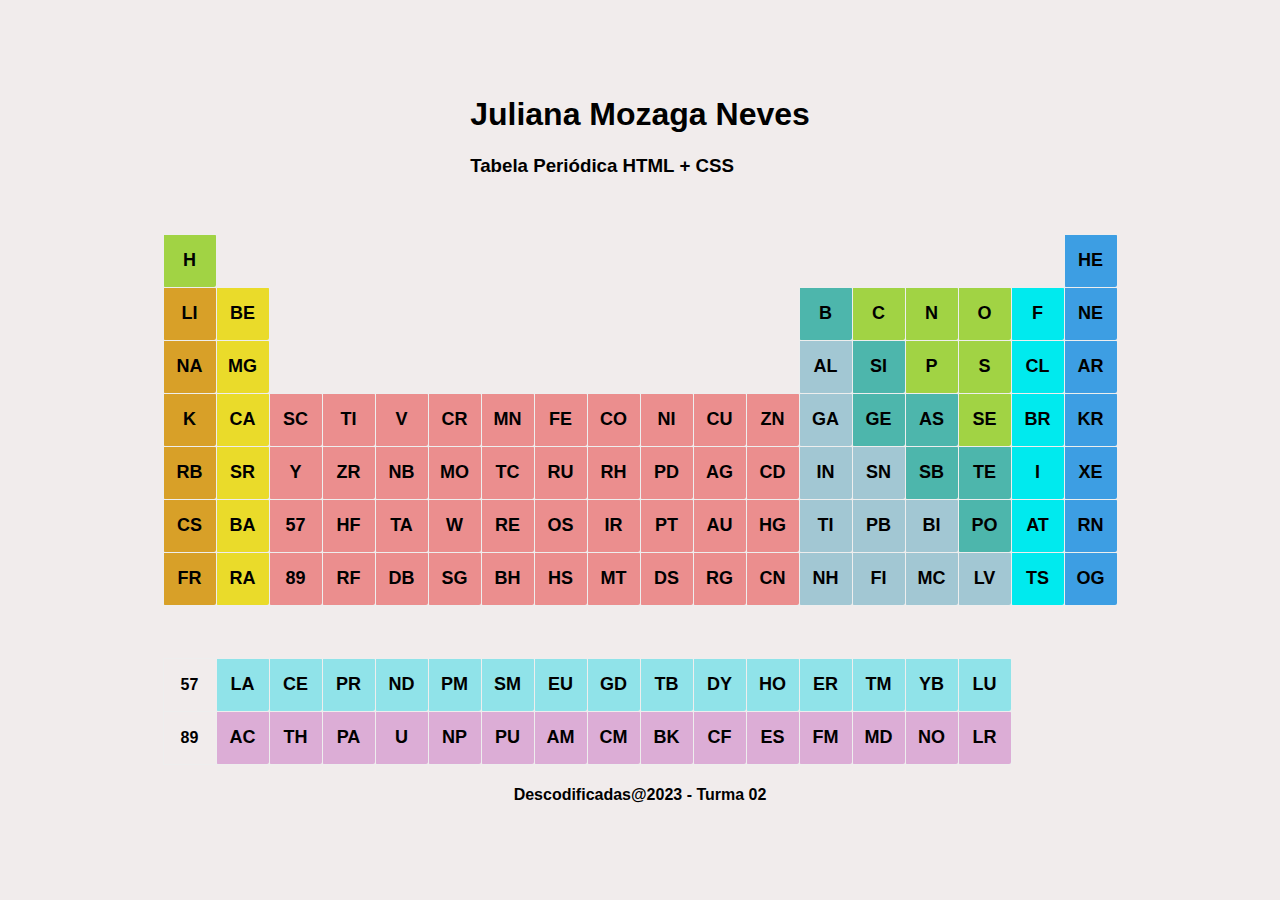
==== index.html @ 207abd20 "Tabela Periódica com Table Tag" ====
<!DOCTYPE html>
<html lang="en">
<head>
    <meta charset="UTF-8">
    <meta name="viewport" content="width=device-width, initial-scale=1.0">
    <link rel="stylesheet" href="styles.css">
    <title>Tabela Periódica</title>
</head>
<body>
    <section >
    <h1>Juliana Mozaga Neves</h1>  
    <h3>Tabela Periódica HTML + CSS</h3>
    </section>  

    <section>

    <table border="1" bgcolor='white'>
               
        <tr>
        <td bgcolor="lime">h</td>
        <td class="vazio" colspan="16"></td>
        <td bgcolor="blue">he</td>
        </tr>
        
        <tr>
        <td bgcolor="orange">li</td>
        <td bgcolor="yellow">be</td>
        <td class="vazio" colspan="10"></td>
        <td bgcolor="green">b</td>
        <td bgcolor="lime">c</td>
        <td bgcolor="lime">n</td>
        <td bgcolor="lime">o</td>
        <td bgcolor="light sea green">f</td>
        <td bgcolor="blue">ne</td>
        </tr>
        
        <tr>
        <td bgcolor="orange">na</td>
        <td bgcolor="yellow">mg</td>
        <td class="vazio" colspan="10"></td>
        <td bgcolor="gray">al</td>
        <td bgcolor="green">si</td>
        <td bgcolor="lime">p</td>
        <td bgcolor="lime">s</td>
        <td bgcolor="light sea green">cl</td>
        <td bgcolor="blue">ar</td>
        </tr> 
        
        <tr>
        <td bgcolor="orange">k</td>
        <td bgcolor="yellow">ca</td>
        <td bgcolor="pink">sc</td>
        <td bgcolor="pink">ti</td>
        <td bgcolor="pink">v</td>
        <td bgcolor="pink">cr</td>
        <td bgcolor="pink">mn</td>
        <td bgcolor="pink">fe</td>
        <td bgcolor="pink">co</td>
        <td bgcolor="pink">ni</td>
        <td bgcolor="pink">Cu</td>
        <td bgcolor="pink">zn</td>
        <td bgcolor="gray">ga</td>
        <td bgcolor="green">ge</td>
        <td bgcolor="green">as</td>
        <td bgcolor="lime">se</td>
        <td bgcolor="light sea green">br</td>
        <td bgcolor="blue">kr</td>
        </tr>
        
        <tr>
        <td bgcolor="orange">rb</td>
        <td bgcolor="yellow">sr</td>
        <td bgcolor="pink">y</td>
        <td bgcolor="pink">zr</td>
        <td bgcolor="pink">nb</td>
        <td bgcolor="pink">mo</td>
        <td bgcolor="pink">tc</td>
        <td bgcolor="pink">ru</td>
        <td bgcolor="pink">rh</td>
        <td bgcolor="pink">pd</td>
        <td bgcolor="pink">ag</td>
        <td bgcolor="pink">cd</td>
        <td bgcolor="gray">in</td>
        <td bgcolor="gray">sn</td>
        <td bgcolor="green">sb</td>
        <td bgcolor="green">te</td>
        <td bgcolor="light sea green">i</td>
        <td bgcolor="blue">xe</td>
        
        </tr>
        
        
        <tr>
        <td bgcolor="orange">cs</td>
        <td bgcolor="yellow">ba</td>
        <td bgcolor="pink">57</td>
        <td bgcolor="pink">hf</td>
        <td bgcolor="pink">ta</td>
        <td bgcolor="pink">w</td>
        <td bgcolor="pink">re</td>
        <td bgcolor="pink">os</td>
        <td bgcolor="pink">ir</td>
        <td bgcolor="pink">pt</td>
        <td bgcolor="pink">au</td>
        <td bgcolor="pink">hg</td>
        <td bgcolor="gray">ti</td>
        <td bgcolor="gray">pb</td>
        <td bgcolor="gray">bi</td>
        <td bgcolor="green">po</td>
        <td bgcolor="light sea green">at</td>
        <td bgcolor="blue">rn</td>
        
        </tr>
        
        <tr>
        <td bgcolor="orange">fr</td>
        <td bgcolor="yellow">ra</td>
        <td bgcolor="pink">89</td>
        <td bgcolor="pink">rf</td>
        <td bgcolor="pink">db</td>
        <td bgcolor="pink">sg</td>
        <td bgcolor="pink">bh</td>
        <td bgcolor="pink">hs</td>
        <td bgcolor="pink">mt</td>
        <td bgcolor="pink">ds</td>
        <td bgcolor="pink">rg</td>
        <td bgcolor="pink">cn</td>
        <td bgcolor="gray">nh</td>
        <td bgcolor="gray">fi</td>
        <td bgcolor="gray">Mc</td>
        <td bgcolor="gray">LV</td>
        <td bgcolor="light sea green">TS</td>
        <td bgcolor="blue">OG</td>
        
        </tr>
        <br>
        <td class="vazio"></td>
        <td class="vazio"></td>
        <td class="vazio" ></td>
        <td class="vazio" ></td>
        <td class="vazio"></td>
        <td class="vazio"></td>
        <td class="vazio"></td>
        <td class="vazio"></td>
        <td class="vazio"></td>
        <td class="vazio"></td>
        <td class="vazio"></td>
        <td class="vazio"></td>
        <td class="vazio"></td>
        <td class="vazio"></td>
        <td class="vazio"></td>
        <td class="vazio"></td>
        <td class="vazio"></td>
        <td class="vazio"></td>

        <tr class="separado">
        <th>57</th>
        <td class="cinquenta" >LA</td>
        <td class="cinquenta" >CE</td>
        <td class="cinquenta" >PR</td>
        <td class="cinquenta" >ND</td>
        <td class="cinquenta" >PM</td>
         <td class="cinquenta"  >SM</td>
         <td class="cinquenta"  >EU</td>
         <td class="cinquenta"  >GD</td>
         <td class="cinquenta"  >TB</td>
         <td class="cinquenta"  >DY</td>
         <td class="cinquenta"  >HO</td>
         <td class="cinquenta"  >ER</td>
         <td class="cinquenta"  >TM</td>
         <td class="cinquenta"  >YB</td>
         <td class="cinquenta"  >LU</td>
        </tr>

        <tr class="separado">
            <th>89</th>
            <td class="oitenta">AC</td>
            <td class="oitenta">TH</td>
            <td class="oitenta">PA</td>
            <td class="oitenta">U</td>
            <td class="oitenta">NP</td>
            <td class="oitenta">PU</td>
            <td class="oitenta">AM</td>
            <td class="oitenta">CM</td>
            <td class="oitenta">BK</td>
            <td class="oitenta">CF</td>
            <td class="oitenta">ES</td>
            <td class="oitenta">FM</td>
            <td class="oitenta">MD</td>
            <td class="oitenta">NO</td>
            <td class="oitenta">LR</td>

            </tr>
        
        
      
        
        
        
        </table>
    </section> 

    <section>
        <h4>Descodificadas@2023 - Turma 02</h4>
    </section>

</body>
</html>
---- styles.css ----
/* Estilos gerais */
body {
    font-family: Arial, sans-serif;
    background-color: #511d1d15;
    margin: 0;
    padding: 0;
    display: flex;
    justify-content: center;
    align-items: center;
    min-height: 100vh;
    display: flex;
    flex-direction: column;
}

table {
    border-collapse: collapse;
    margin-top: 20px;
    width: 100%;
    border:none;
    border-radius: 5px;
    background-color: transparent;
}

table h1 {
    text-align: center;
}

table td {
    text-align: center;
    width: 50px;
    height: 50px;
    font-weight: bold;
    font-size: 18px;
    text-transform: uppercase;
    border-radius: 2px;
    
}

/* Cores de fundo para os diferentes elementos */
td [colspan="16"]{
    border: none;
}
td[bgcolor="lime"] {
    background-color: rgb(161,211,68);
}

td[bgcolor="orange"] {
    background-color: rgb(216,160,40);
}

td[bgcolor="yellow"] {
    background-color: rgb(234,219,42);
}

td[bgcolor="green"] {
    background-color: rgb(77,182,172);
}

td[bgcolor="blue"] {
    background-color: rgb(61,158,227);
}

td[bgcolor="gray"] {
    background-color: rgb(162,199,211);
}

td[bgcolor="lightseagreen"] {
    background-color: rgb(112,203,235);
}

td[bgcolor="pink"] {
    background-color: rgb(235,142,142);
}

.vazio{
    border: none;
}
.separado{
   gap:50px;
   border:none;
   justify-content: end;
   
}
.cinquenta{
 background-color:rgb(144,227,233);
}

.oitenta{
 background-color: rgb(220,173,214);
}
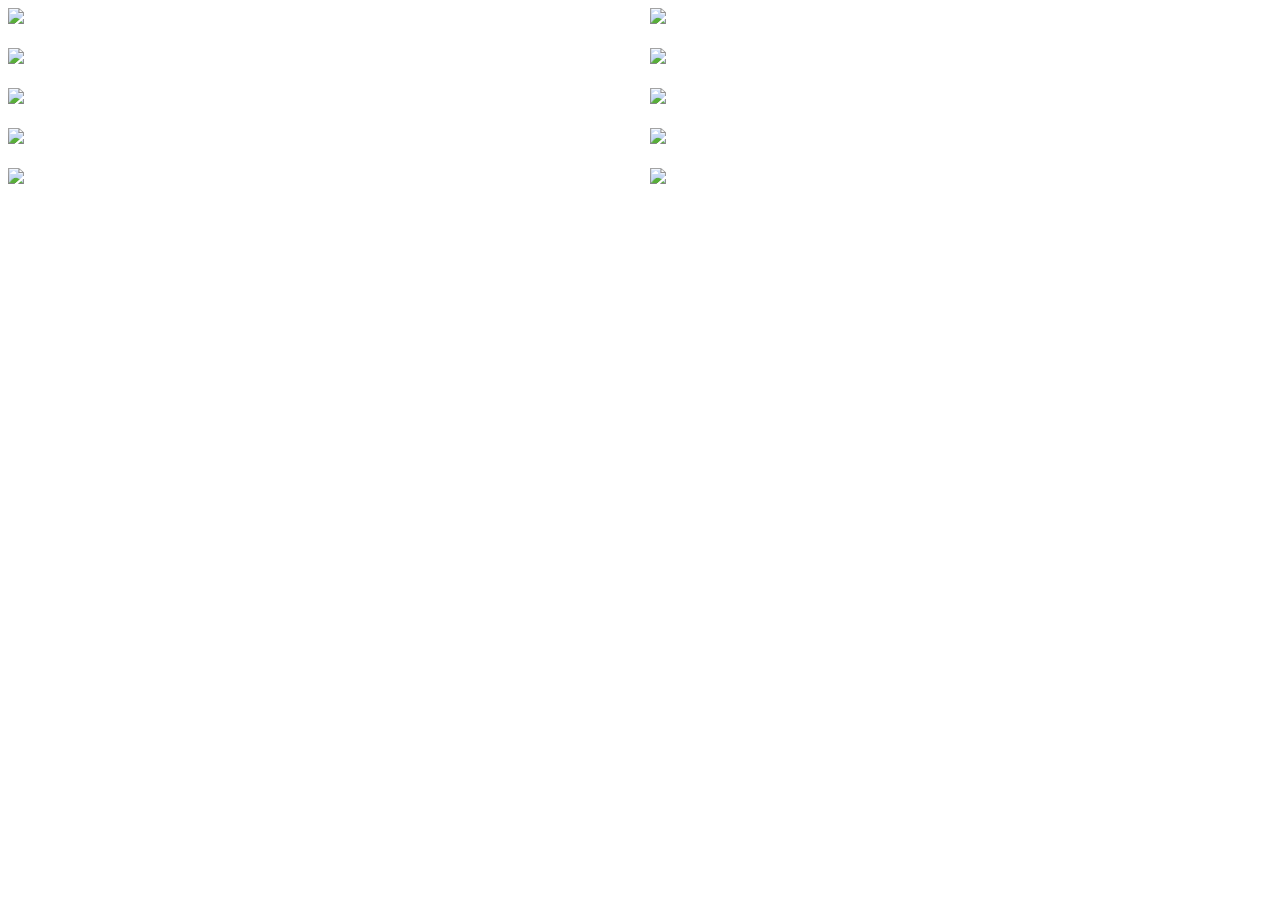
==== commit 6075a3e4: "Rename grid.html to index.html" ====
--- a/index.html
+++ b/index.html
@@ -1,208 +1,62 @@
 <!DOCTYPE html>
-<html lang="en">
+<html>
+
 <head>
-    <meta charset="UTF-8">
-    <meta name="viewport" content="width=device-width, initial-scale=1.0">
-    <link rel="stylesheet" href="styles.css">
-    <title>Tabela Periódica</title>
+  <meta charset="UTF-8">
+  <meta name="viewport" content="width=device-width, initial-scale=1">
+  <title></title>
 </head>
+
 <body>
-    <section >
-    <h1>Juliana Mozaga Neves</h1>  
-    <h3>Tabela Periódica HTML + CSS</h3>
-    </section>  
+<div class="grid-container">
 
-    <section>
+  <div class="grid-item"><img src="https://img.freepik.com/fotos-gratis/uma-pintura-de-um-galo-com-um-fundo-colorido_1340-38752.jpg?w=1480&t=st=1698996569~exp=1698997169~hmac=ffa268af8d0c29826285d9f32c8c6481e7bf2c67e896c464fe498fe3daf3cbe9
+    ">
+  </div>
 
-    <table border="1" bgcolor='white'>
-               
-        <tr>
-        <td bgcolor="lime">h</td>
-        <td class="vazio" colspan="16"></td>
-        <td bgcolor="blue">he</td>
-        </tr>
-        
-        <tr>
-        <td bgcolor="orange">li</td>
-        <td bgcolor="yellow">be</td>
-        <td class="vazio" colspan="10"></td>
-        <td bgcolor="green">b</td>
-        <td bgcolor="lime">c</td>
-        <td bgcolor="lime">n</td>
-        <td bgcolor="lime">o</td>
-        <td bgcolor="light sea green">f</td>
-        <td bgcolor="blue">ne</td>
-        </tr>
-        
-        <tr>
-        <td bgcolor="orange">na</td>
-        <td bgcolor="yellow">mg</td>
-        <td class="vazio" colspan="10"></td>
-        <td bgcolor="gray">al</td>
-        <td bgcolor="green">si</td>
-        <td bgcolor="lime">p</td>
-        <td bgcolor="lime">s</td>
-        <td bgcolor="light sea green">cl</td>
-        <td bgcolor="blue">ar</td>
-        </tr> 
-        
-        <tr>
-        <td bgcolor="orange">k</td>
-        <td bgcolor="yellow">ca</td>
-        <td bgcolor="pink">sc</td>
-        <td bgcolor="pink">ti</td>
-        <td bgcolor="pink">v</td>
-        <td bgcolor="pink">cr</td>
-        <td bgcolor="pink">mn</td>
-        <td bgcolor="pink">fe</td>
-        <td bgcolor="pink">co</td>
-        <td bgcolor="pink">ni</td>
-        <td bgcolor="pink">Cu</td>
-        <td bgcolor="pink">zn</td>
-        <td bgcolor="gray">ga</td>
-        <td bgcolor="green">ge</td>
-        <td bgcolor="green">as</td>
-        <td bgcolor="lime">se</td>
-        <td bgcolor="light sea green">br</td>
-        <td bgcolor="blue">kr</td>
-        </tr>
-        
-        <tr>
-        <td bgcolor="orange">rb</td>
-        <td bgcolor="yellow">sr</td>
-        <td bgcolor="pink">y</td>
-        <td bgcolor="pink">zr</td>
-        <td bgcolor="pink">nb</td>
-        <td bgcolor="pink">mo</td>
-        <td bgcolor="pink">tc</td>
-        <td bgcolor="pink">ru</td>
-        <td bgcolor="pink">rh</td>
-        <td bgcolor="pink">pd</td>
-        <td bgcolor="pink">ag</td>
-        <td bgcolor="pink">cd</td>
-        <td bgcolor="gray">in</td>
-        <td bgcolor="gray">sn</td>
-        <td bgcolor="green">sb</td>
-        <td bgcolor="green">te</td>
-        <td bgcolor="light sea green">i</td>
-        <td bgcolor="blue">xe</td>
-        
-        </tr>
-        
-        
-        <tr>
-        <td bgcolor="orange">cs</td>
-        <td bgcolor="yellow">ba</td>
-        <td bgcolor="pink">57</td>
-        <td bgcolor="pink">hf</td>
-        <td bgcolor="pink">ta</td>
-        <td bgcolor="pink">w</td>
-        <td bgcolor="pink">re</td>
-        <td bgcolor="pink">os</td>
-        <td bgcolor="pink">ir</td>
-        <td bgcolor="pink">pt</td>
-        <td bgcolor="pink">au</td>
-        <td bgcolor="pink">hg</td>
-        <td bgcolor="gray">ti</td>
-        <td bgcolor="gray">pb</td>
-        <td bgcolor="gray">bi</td>
-        <td bgcolor="green">po</td>
-        <td bgcolor="light sea green">at</td>
-        <td bgcolor="blue">rn</td>
-        
-        </tr>
-        
-        <tr>
-        <td bgcolor="orange">fr</td>
-        <td bgcolor="yellow">ra</td>
-        <td bgcolor="pink">89</td>
-        <td bgcolor="pink">rf</td>
-        <td bgcolor="pink">db</td>
-        <td bgcolor="pink">sg</td>
-        <td bgcolor="pink">bh</td>
-        <td bgcolor="pink">hs</td>
-        <td bgcolor="pink">mt</td>
-        <td bgcolor="pink">ds</td>
-        <td bgcolor="pink">rg</td>
-        <td bgcolor="pink">cn</td>
-        <td bgcolor="gray">nh</td>
-        <td bgcolor="gray">fi</td>
-        <td bgcolor="gray">Mc</td>
-        <td bgcolor="gray">LV</td>
-        <td bgcolor="light sea green">TS</td>
-        <td bgcolor="blue">OG</td>
-        
-        </tr>
-        <br>
-        <td class="vazio"></td>
-        <td class="vazio"></td>
-        <td class="vazio" ></td>
-        <td class="vazio" ></td>
-        <td class="vazio"></td>
-        <td class="vazio"></td>
-        <td class="vazio"></td>
-        <td class="vazio"></td>
-        <td class="vazio"></td>
-        <td class="vazio"></td>
-        <td class="vazio"></td>
-        <td class="vazio"></td>
-        <td class="vazio"></td>
-        <td class="vazio"></td>
-        <td class="vazio"></td>
-        <td class="vazio"></td>
-        <td class="vazio"></td>
-        <td class="vazio"></td>
+  <div class="grid-item"><img src="https://img.freepik.com/fotos-gratis/retrato-de-animal-de-perto_23-2150532679.jpg?w=1480&t=st=1698996283~exp=1698996883~hmac=9cafd0eef8f208227fa25b44a34848a5141d3ba4d6713fa8f85de87514e4d086
+    "></div>
 
-        <tr class="separado">
-        <th>57</th>
-        <td class="cinquenta" >LA</td>
-        <td class="cinquenta" >CE</td>
-        <td class="cinquenta" >PR</td>
-        <td class="cinquenta" >ND</td>
-        <td class="cinquenta" >PM</td>
-         <td class="cinquenta"  >SM</td>
-         <td class="cinquenta"  >EU</td>
-         <td class="cinquenta"  >GD</td>
-         <td class="cinquenta"  >TB</td>
-         <td class="cinquenta"  >DY</td>
-         <td class="cinquenta"  >HO</td>
-         <td class="cinquenta"  >ER</td>
-         <td class="cinquenta"  >TM</td>
-         <td class="cinquenta"  >YB</td>
-         <td class="cinquenta"  >LU</td>
-        </tr>
+  <div class="grid-item"><img src="https://img.freepik.com/fotos-gratis/um-passaro-vermelho-e-azul-com-bico-preto-e-olhos-azuis_1340-41351.jpg?w=1480&t=st=1698996291~exp=1698996891~hmac=9f6f20930fec3a0a80815b1d82cb91c6391a4af9fa00a46857066f97b20679ea"></div>
 
-        <tr class="separado">
-            <th>89</th>
-            <td class="oitenta">AC</td>
-            <td class="oitenta">TH</td>
-            <td class="oitenta">PA</td>
-            <td class="oitenta">U</td>
-            <td class="oitenta">NP</td>
-            <td class="oitenta">PU</td>
-            <td class="oitenta">AM</td>
-            <td class="oitenta">CM</td>
-            <td class="oitenta">BK</td>
-            <td class="oitenta">CF</td>
-            <td class="oitenta">ES</td>
-            <td class="oitenta">FM</td>
-            <td class="oitenta">MD</td>
-            <td class="oitenta">NO</td>
-            <td class="oitenta">LR</td>
+  <div class="grid-item"><img src="https://img.freepik.com/fotos-gratis/um-gato-cibernetico-com-flores-eletricas-gigantes-no-sunrise-generative-ai_8829-2889.jpg?w=1480&t=st=1698996312~exp=1698996912~hmac=6c5f7043942e9b1a480023271d6b2419a72825674f6e264d7d5087c502668d80"></div>
 
-            </tr>
-        
-        
-      
-        
-        
-        
-        </table>
-    </section> 
+  <div class="grid-item"><img src="https://img.freepik.com/fotos-gratis/passaro-de-padrao-de-cores-vibrantes-empoleirado-em-galho-gerado-por-ia_188544-9725.jpg?w=1480&t=st=1698996309~exp=1698996909~hmac=176c2f753744addbad0ecd753892a30e211a74e3abbfd454c5ed25bdd84fba44"></div>
 
-    <section>
-        <h4>Descodificadas@2023 - Turma 02</h4>
-    </section>
+  <div class="grid-item"><img src="https://img.freepik.com/fotos-gratis/filhote-de-cachorro-bonito-em-oculos-de-sol-olhando-ao-ar-livre-ludica-generativa-ai_188544-12674.jpg?w=1480&t=st=1698996218~exp=1698996818~hmac=213eb434bd016d7f88739bca00fae1a9d01b6a4c271db3e9d5741ea86880c9cd "></div>
 
+  <div class="grid-item"><img src="https://img.freepik.com/fotos-premium/uma-imagem-colorida-de-um-leopardo-com-um-fundo-preto_884500-1005.jpg?w=1480"></div>
+
+  <div class="grid-item"><img src="https://img.freepik.com/fotos-gratis/gato-esfinge-fofo-com-flores-ao-ar-livre_23-2150752954.jpg?w=1480&t=st=1698996637~exp=1698997237~hmac=6f49ead3f563d2203677344cdc71caddc320ada397ad9b4b03ded2ae57cf84a8"></div>
+
+  <div class="grid-item"><img src="https://img.freepik.com/fotos-gratis/close-nos-olhos-do-gatinho_23-2150782391.jpg?w=1480&t=st=1698998262~exp=1698998862~hmac=a49e73bb181345239f3b7a55f51fbf3ee4ebae4e11b4dd61650619dd96e8b8a1"></div>
+
+
+  <div class="grid-item"><img src="https://img.freepik.com/fotos-gratis/retrato-de-cachorros_23-2150553627.jpg"></div>
+</div>
+<style>
+.grid-container {
+
+  display: grid;
+
+  grid-template-columns: repeat(2, 2fr);
+
+  grid-gap: 20px;
+
+}
+
+.grid-item {
+
+  width: 100%;
+
+}
+
+.grid-item img {
+
+  width: 100%;
+
+}
+</style>
 </body>
-</html>+
+</html>
